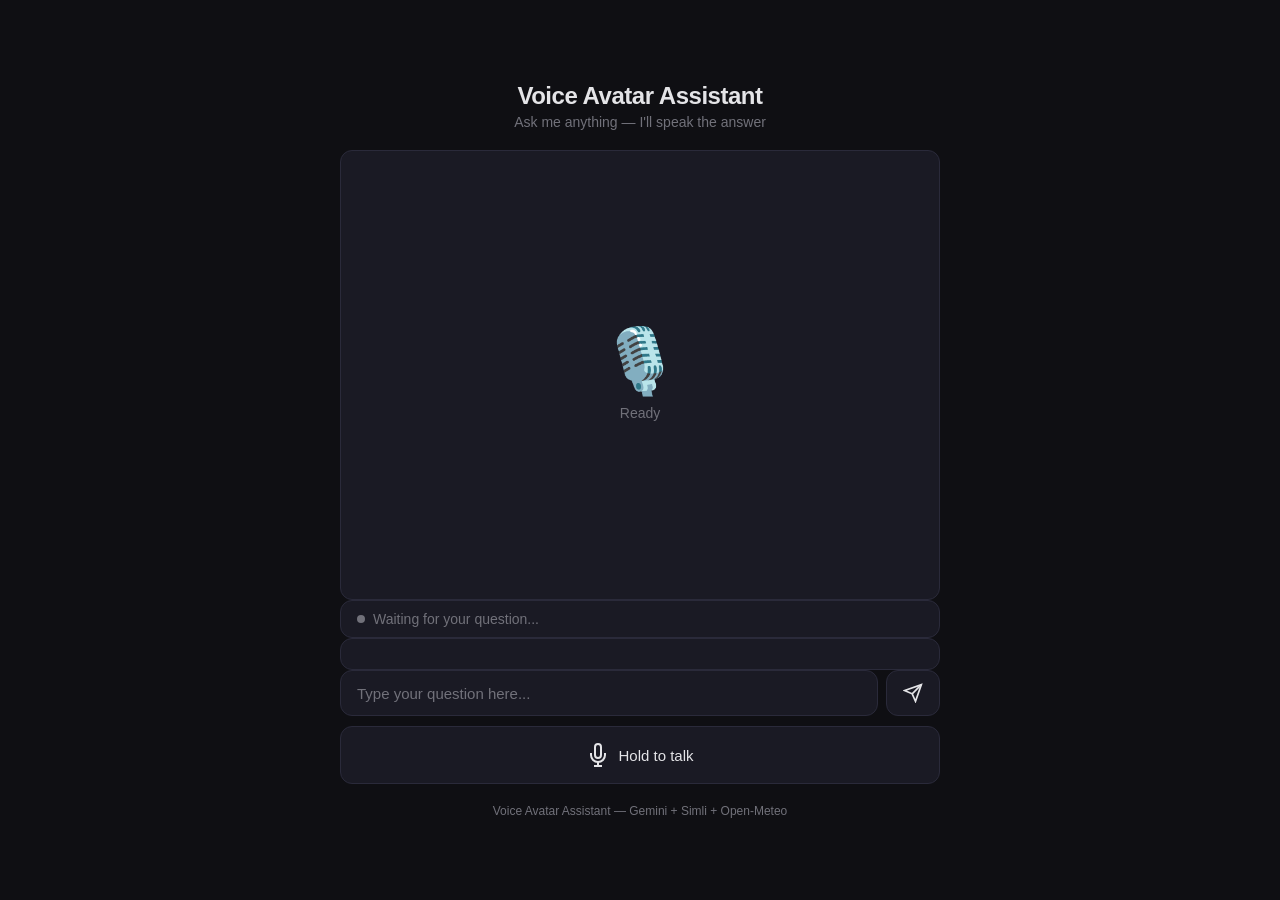
==== public/index.html @ 5588b607 "feat: add frontend with mic STT, text input, conversation history, and Simli placeholder Add public/" ====
<!DOCTYPE html>
<html lang="en">
<head>
    <meta charset="UTF-8">
    <meta name="viewport" content="width=device-width, initial-scale=1.0">
    <title>Voice Avatar Assistant</title>
    <link rel="icon" href="data:image/svg+xml,<svg xmlns='http://www.w3.org/2000/svg' viewBox='0 0 100 100'><text y='.9em' font-size='90'>🎙️</text></svg>">
    <link rel="stylesheet" href="style.css">
</head>
<body>
    <div class="container">
        <header>
            <h1>Voice Avatar Assistant</h1>
            <p class="subtitle">Ask me anything — I'll speak the answer</p>
        </header>

        <main>
            <div class="avatar-container" id="avatarContainer">
                <div class="avatar-placeholder" id="avatarPlaceholder">
                    <div class="avatar-face" id="avatarFace">🎙️</div>
                    <div class="avatar-status" id="avatarStatus">Ready</div>
                </div>
                <video id="avatarVideo" class="avatar-video" autoplay playsinline muted></video>
            </div>

            <div class="status-bar" id="statusBar">
                <span class="status-dot" id="statusDot"></span>
                <span class="status-text" id="statusText">Waiting for your question...</span>
            </div>

            <div class="transcript" id="transcript"></div>

            <div class="conversation" id="conversation"></div>

            <div class="controls">
                <div class="input-row">
                    <input
                        type="text"
                        id="textInput"
                        class="text-input"
                        placeholder="Type your question here..."
                        maxlength="500"
                    />
                    <button id="sendBtn" class="btn btn-send" title="Send message">
                        <svg width="20" height="20" viewBox="0 0 24 24" fill="none" stroke="currentColor" stroke-width="2">
                            <line x1="22" y1="2" x2="11" y2="13"></line>
                            <polygon points="22 2 15 22 11 13 2 9 22 2"></polygon>
                        </svg>
                    </button>
                </div>
                <button id="micBtn" class="btn btn-mic" title="Hold to talk">
                    <svg width="24" height="24" viewBox="0 0 24 24" fill="none" stroke="currentColor" stroke-width="2">
                        <path d="M12 1a3 3 0 0 0-3 3v8a3 3 0 0 0 6 0V4a3 3 0 0 0-3-3z"></path>
                        <path d="M19 10v2a7 7 0 0 1-14 0v-2"></path>
                        <line x1="12" y1="19" x2="12" y2="23"></line>
                        <line x1="8" y1="23" x2="16" y2="23"></line>
                    </svg>
                    <span class="btn-label">Hold to talk</span>
                </button>
            </div>
        </main>

        <footer>
            <p>Voice Avatar Assistant — Gemini + Simli + Open-Meteo</p>
        </footer>
    </div>

    <div class="toast-container" id="toastContainer"></div>

    <script src="app.js"></script>
</body>
</html>
---- public/style.css ----
:root {
    --bg: #0f0f13;
    --surface: #1a1a24;
    --border: #2a2a3a;
    --text: #e4e4e7;
    --text-muted: #71717a;
    --accent: #7c3aed;
    --accent-glow: rgba(124, 58, 237, 0.3);
    --danger: #ef4444;
    --success: #22c55e;
    --warning: #f59e0b;
    --radius: 12px;
    --transition: 0.2s ease;
}

* {
    margin: 0;
    padding: 0;
    box-sizing: border-box;
}

body {
    font-family: -apple-system, BlinkMacSystemFont, 'Segoe UI', Roboto, sans-serif;
    background: var(--bg);
    color: var(--text);
    min-height: 100vh;
    display: flex;
    justify-content: center;
    align-items: center;
    padding: 16px;
}

.container {
    width: 100%;
    max-width: 600px;
    display: flex;
    flex-direction: column;
    gap: 20px;
}

header {
    text-align: center;
}

header h1 {
    font-size: 1.5rem;
    font-weight: 600;
    letter-spacing: -0.02em;
}

.subtitle {
    color: var(--text-muted);
    font-size: 0.875rem;
    margin-top: 4px;
}

.avatar-container {
    position: relative;
    width: 100%;
    aspect-ratio: 4/3;
    background: var(--surface);
    border-radius: var(--radius);
    border: 1px solid var(--border);
    overflow: hidden;
    display: flex;
    align-items: center;
    justify-content: center;
}

.avatar-placeholder {
    display: flex;
    flex-direction: column;
    align-items: center;
    gap: 12px;
    transition: opacity var(--transition);
}

.avatar-placeholder.hidden {
    opacity: 0;
    pointer-events: none;
}

.avatar-face {
    font-size: 4rem;
    line-height: 1;
    animation: pulse 2s ease-in-out infinite;
}

.avatar-status {
    font-size: 0.875rem;
    color: var(--text-muted);
}

.avatar-video {
    position: absolute;
    inset: 0;
    width: 100%;
    height: 100%;
    object-fit: cover;
}

.status-bar {
    display: flex;
    align-items: center;
    gap: 8px;
    padding: 10px 16px;
    background: var(--surface);
    border-radius: var(--radius);
    border: 1px solid var(--border);
}

.status-dot {
    width: 8px;
    height: 8px;
    border-radius: 50%;
    background: var(--text-muted);
    transition: background var(--transition);
}

.status-dot.listening {
    background: var(--accent);
    animation: pulse 1s ease-in-out infinite;
}

.status-dot.thinking {
    background: var(--warning);
    animation: pulse 0.6s ease-in-out infinite;
}

.status-dot.speaking {
    background: var(--success);
}

.status-dot.error {
    background: var(--danger);
}

.status-text {
    font-size: 0.875rem;
    color: var(--text-muted);
    transition: color var(--transition);
}

.status-text.active {
    color: var(--text);
}

.transcript {
    min-height: 2rem;
    padding: 10px 16px;
    background: var(--surface);
    border-radius: var(--radius);
    border: 1px solid var(--border);
    font-size: 0.9375rem;
    color: var(--text-muted);
    font-style: italic;
    transition: color var(--transition);
}

.transcript.active {
    color: var(--text);
    font-style: normal;
}

.conversation {
    display: flex;
    flex-direction: column;
    gap: 8px;
    max-height: 200px;
    overflow-y: auto;
}

.message {
    padding: 10px 14px;
    border-radius: var(--radius);
    font-size: 0.875rem;
    line-height: 1.4;
    animation: fadeIn 0.3s ease;
}

.message.user {
    background: var(--accent);
    color: white;
    align-self: flex-end;
    max-width: 80%;
    border-bottom-right-radius: 4px;
}

.message.assistant {
    background: var(--surface);
    color: var(--text);
    align-self: flex-start;
    max-width: 80%;
    border: 1px solid var(--border);
    border-bottom-left-radius: 4px;
}

.message.blocked {
    border-color: var(--danger);
    color: var(--danger);
}

.controls {
    display: flex;
    flex-direction: column;
    gap: 10px;
}

.input-row {
    display: flex;
    gap: 8px;
}

.text-input {
    flex: 1;
    padding: 12px 16px;
    background: var(--surface);
    border: 1px solid var(--border);
    border-radius: var(--radius);
    color: var(--text);
    font-size: 0.9375rem;
    outline: none;
    transition: border-color var(--transition);
}

.text-input:focus {
    border-color: var(--accent);
}

.text-input::placeholder {
    color: var(--text-muted);
}

.btn {
    display: flex;
    align-items: center;
    justify-content: center;
    gap: 8px;
    padding: 12px 20px;
    border: 1px solid var(--border);
    border-radius: var(--radius);
    background: var(--surface);
    color: var(--text);
    font-size: 0.9375rem;
    cursor: pointer;
    transition: all var(--transition);
    white-space: nowrap;
}

.btn:hover {
    border-color: var(--accent);
    background: rgba(124, 58, 237, 0.1);
}

.btn:active {
    transform: scale(0.98);
}

.btn:disabled {
    opacity: 0.5;
    cursor: not-allowed;
}

.btn-mic {
    width: 100%;
    padding: 16px;
    justify-content: center;
}

.btn-mic.recording {
    background: var(--accent);
    border-color: var(--accent);
    color: white;
    box-shadow: 0 0 20px var(--accent-glow);
}

.btn-send {
    padding: 12px 16px;
}

.toast-container {
    position: fixed;
    bottom: 20px;
    right: 20px;
    display: flex;
    flex-direction: column;
    gap: 8px;
    z-index: 1000;
}

.toast {
    padding: 12px 20px;
    border-radius: var(--radius);
    background: var(--surface);
    border: 1px solid var(--border);
    color: var(--text);
    font-size: 0.875rem;
    animation: slideIn 0.3s ease;
    max-width: 320px;
}

.toast.error {
    border-color: var(--danger);
}

.toast.success {
    border-color: var(--success);
}

footer {
    text-align: center;
    color: var(--text-muted);
    font-size: 0.75rem;
}

@keyframes pulse {
    0%, 100% { opacity: 1; }
    50% { opacity: 0.5; }
}

@keyframes fadeIn {
    from { opacity: 0; transform: translateY(4px); }
    to { opacity: 1; transform: translateY(0); }
}

@keyframes slideIn {
    from { opacity: 0; transform: translateX(20px); }
    to { opacity: 1; transform: translateX(0); }
}

@media (max-width: 480px) {
    .container {
        gap: 14px;
    }
    .avatar-container {
        aspect-ratio: 1/1;
    }
    .message.user,
    .message.assistant {
        max-width: 90%;
    }
    .btn-mic {
        padding: 14px;
        font-size: 1rem;
    }
}
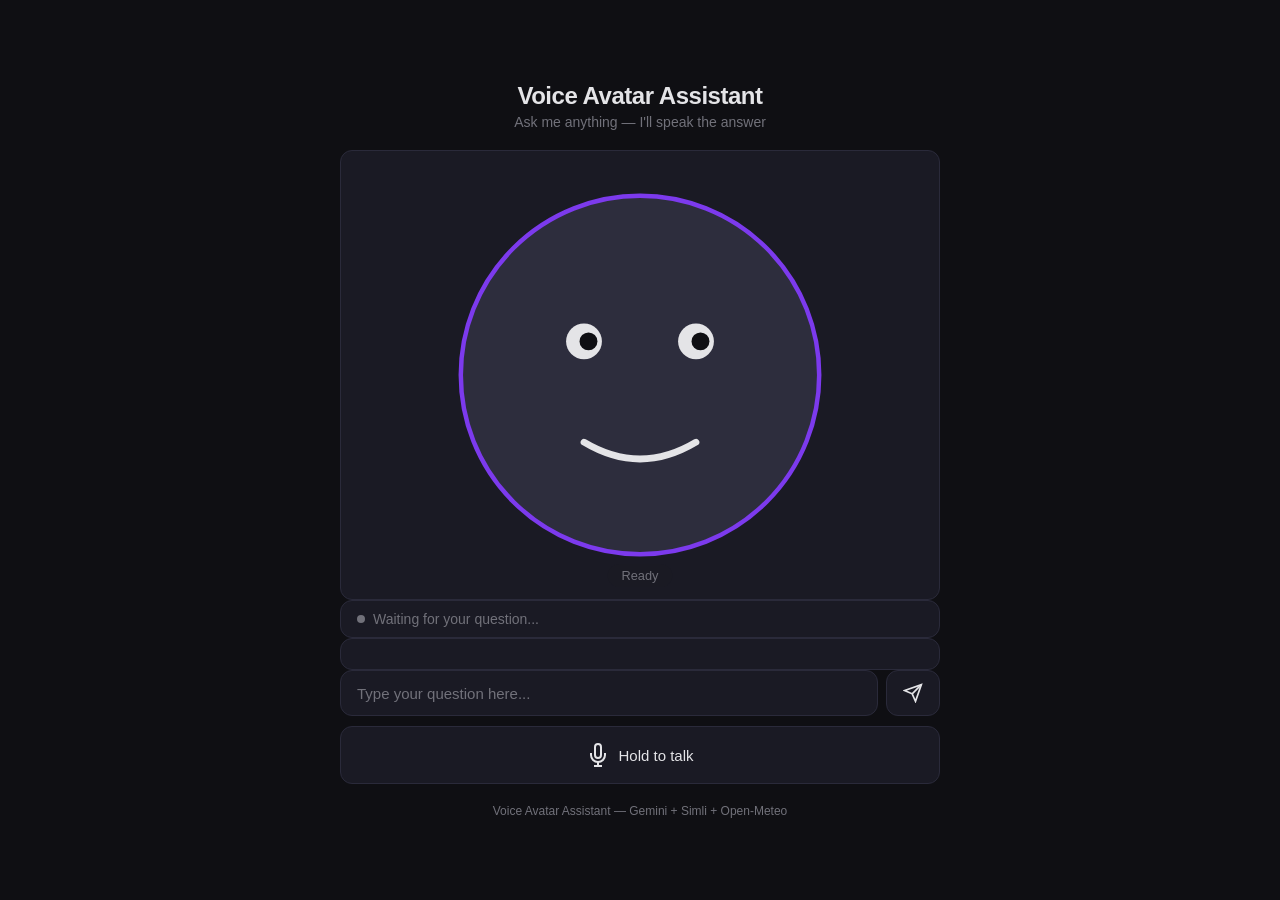
==== commit 66689685: "feat: add animated SVG face with mouth-sync, browser TTS speech, and Simli WebRTC pre-warming" ====
--- a/public/index.html
+++ b/public/index.html
@@ -16,11 +16,8 @@
 
         <main>
             <div class="avatar-container" id="avatarContainer">
-                <div class="avatar-placeholder" id="avatarPlaceholder">
-                    <div class="avatar-face" id="avatarFace">🎙️</div>
-                    <div class="avatar-status" id="avatarStatus">Ready</div>
-                </div>
                 <video id="avatarVideo" class="avatar-video" autoplay playsinline muted></video>
+                <div class="avatar-status" id="avatarStatus">Ready</div>
             </div>
 
             <div class="status-bar" id="statusBar">
--- a/public/style.css
+++ b/public/style.css
@@ -78,17 +78,27 @@
 .avatar-placeholder.hidden {
     opacity: 0;
     pointer-events: none;
+    position: absolute;
+    inset: 0;
 }
 
 .avatar-face {
     font-size: 4rem;
     line-height: 1;
-    animation: pulse 2s ease-in-out infinite;
 }
 
 .avatar-status {
-    font-size: 0.875rem;
-    color: var(--text-muted);
+    position: absolute;
+    bottom: 12px;
+    left: 50%;
+    transform: translateX(-50%);
+    background: rgba(26, 26, 36, 0.85);
+    padding: 4px 14px;
+    border-radius: 20px;
+    font-size: 0.8rem;
+    color: var(--text-muted);
+    z-index: 2;
+    pointer-events: none;
 }
 
 .avatar-video {
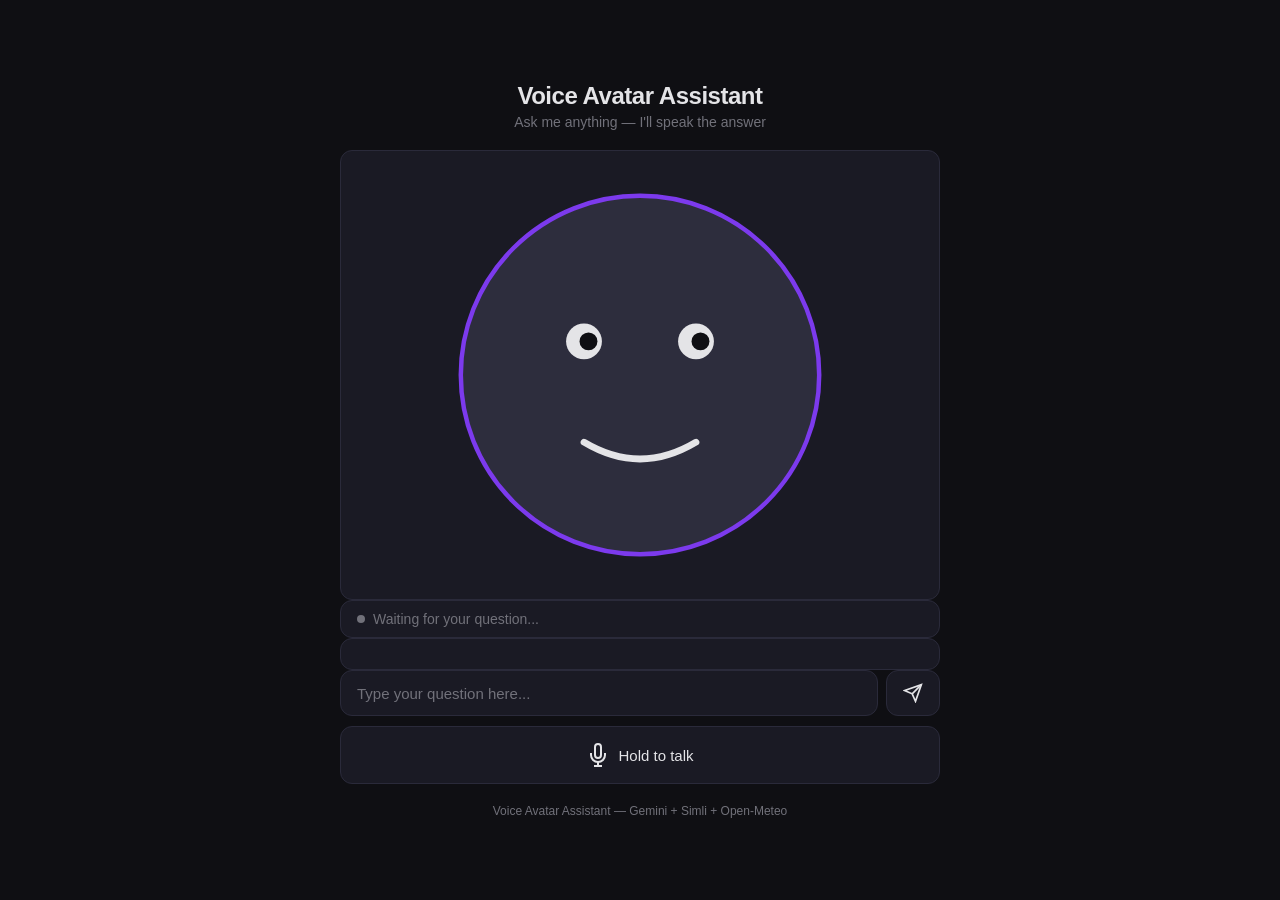
==== commit 576265ed: "fix: switch to Groq LLM, recreate deleted test/tool files" ====
--- a/public/index.html
+++ b/public/index.html
@@ -16,8 +16,11 @@
 
         <main>
             <div class="avatar-container" id="avatarContainer">
+                <div class="avatar-placeholder" id="avatarPlaceholder">
+                    <div class="avatar-face" id="avatarFace">🎙️</div>
+                    <div class="avatar-status" id="avatarStatus">Ready</div>
+                </div>
                 <video id="avatarVideo" class="avatar-video" autoplay playsinline muted></video>
-                <div class="avatar-status" id="avatarStatus">Ready</div>
             </div>
 
             <div class="status-bar" id="statusBar">
--- a/public/style.css
+++ b/public/style.css
@@ -78,27 +78,17 @@
 .avatar-placeholder.hidden {
     opacity: 0;
     pointer-events: none;
-    position: absolute;
-    inset: 0;
 }
 
 .avatar-face {
     font-size: 4rem;
     line-height: 1;
+    animation: pulse 2s ease-in-out infinite;
 }
 
 .avatar-status {
-    position: absolute;
-    bottom: 12px;
-    left: 50%;
-    transform: translateX(-50%);
-    background: rgba(26, 26, 36, 0.85);
-    padding: 4px 14px;
-    border-radius: 20px;
-    font-size: 0.8rem;
-    color: var(--text-muted);
-    z-index: 2;
-    pointer-events: none;
+    font-size: 0.875rem;
+    color: var(--text-muted);
 }
 
 .avatar-video {
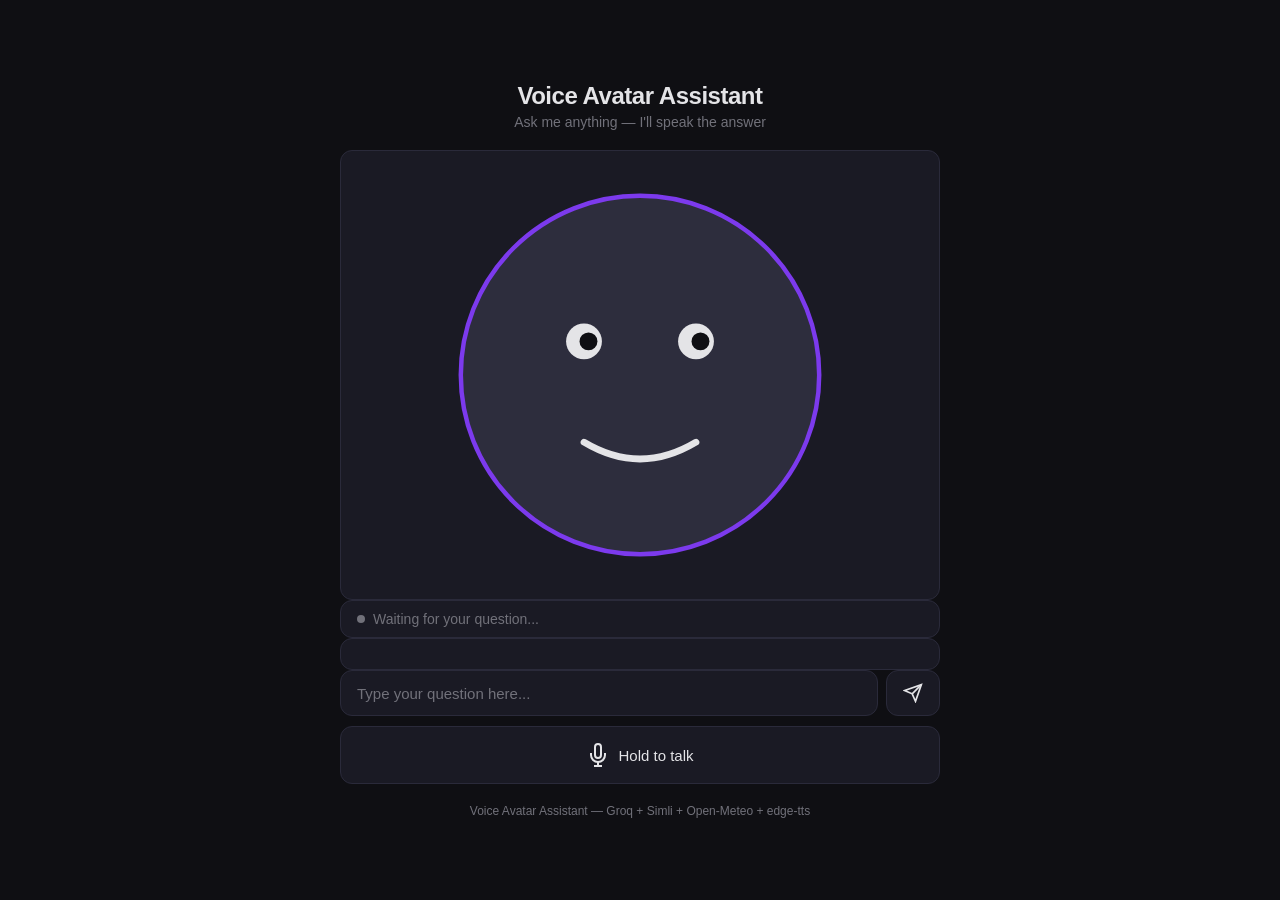
==== commit 5ef312e1: "fix: run browser TTS + Simli PCM in parallel for audio + lip-sync, update footer" ====
--- a/public/index.html
+++ b/public/index.html
@@ -61,7 +61,7 @@
         </main>
 
         <footer>
-            <p>Voice Avatar Assistant — Gemini + Simli + Open-Meteo</p>
+            <p>Voice Avatar Assistant — Groq + Simli + Open-Meteo + edge-tts</p>
         </footer>
     </div>
 
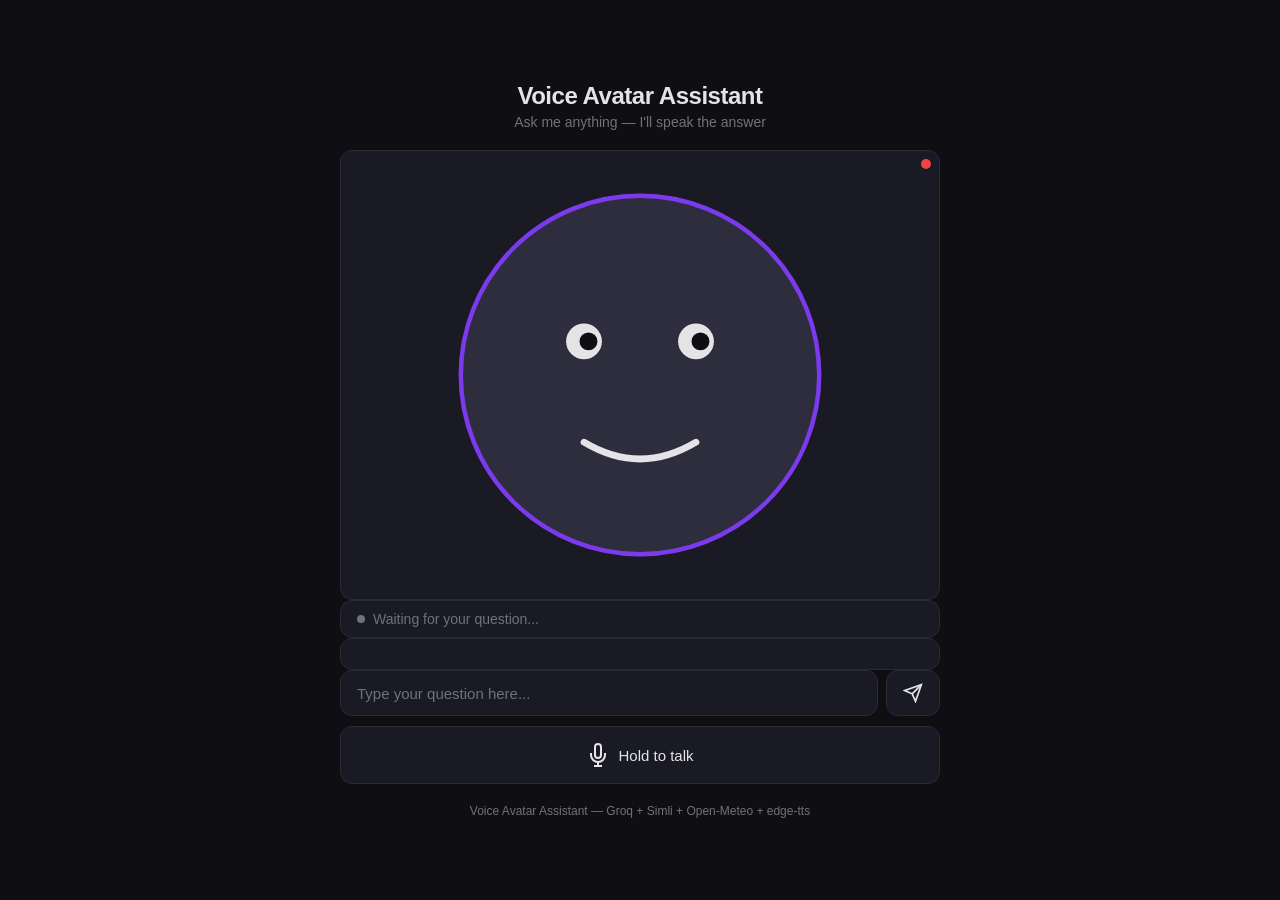
==== commit d064981d: "Implement always-on avatar fix spec and test suite updates" ====
--- a/public/index.html
+++ b/public/index.html
@@ -16,6 +16,7 @@
 
         <main>
             <div class="avatar-container" id="avatarContainer">
+                <div class="avatar-health disconnected" id="avatarHealth"></div>
                 <div class="avatar-placeholder" id="avatarPlaceholder">
                     <div class="avatar-face" id="avatarFace">🎙️</div>
                     <div class="avatar-status" id="avatarStatus">Ready</div>
--- a/public/style.css
+++ b/public/style.css
@@ -344,3 +344,41 @@
         font-size: 1rem;
     }
 }
+
+/* Avatar Connection Health Dot */
+.avatar-health {
+    position: absolute;
+    top: 8px;
+    right: 8px;
+    width: 10px;
+    height: 10px;
+    border-radius: 50%;
+    z-index: 5;
+    transition: background 0.3s;
+}
+.avatar-health.connected { background: var(--success); }
+.avatar-health.connecting { background: var(--warning); animation: pulse 1s infinite; }
+.avatar-health.disconnected { background: var(--danger); }
+
+/* Play overlay for blocked video autoplay */
+.play-overlay {
+    position: absolute;
+    inset: 0;
+    display: flex;
+    align-items: center;
+    justify-content: center;
+    background: rgba(15, 15, 19, 0.8);
+    z-index: 10;
+    cursor: pointer;
+}
+
+.play-overlay-content {
+    color: var(--text);
+    font-size: 1.1rem;
+    padding: 12px 24px;
+    border: 1px solid var(--accent);
+    border-radius: var(--radius);
+    background: var(--surface);
+    animation: pulse 2s ease-in-out infinite;
+}
+
